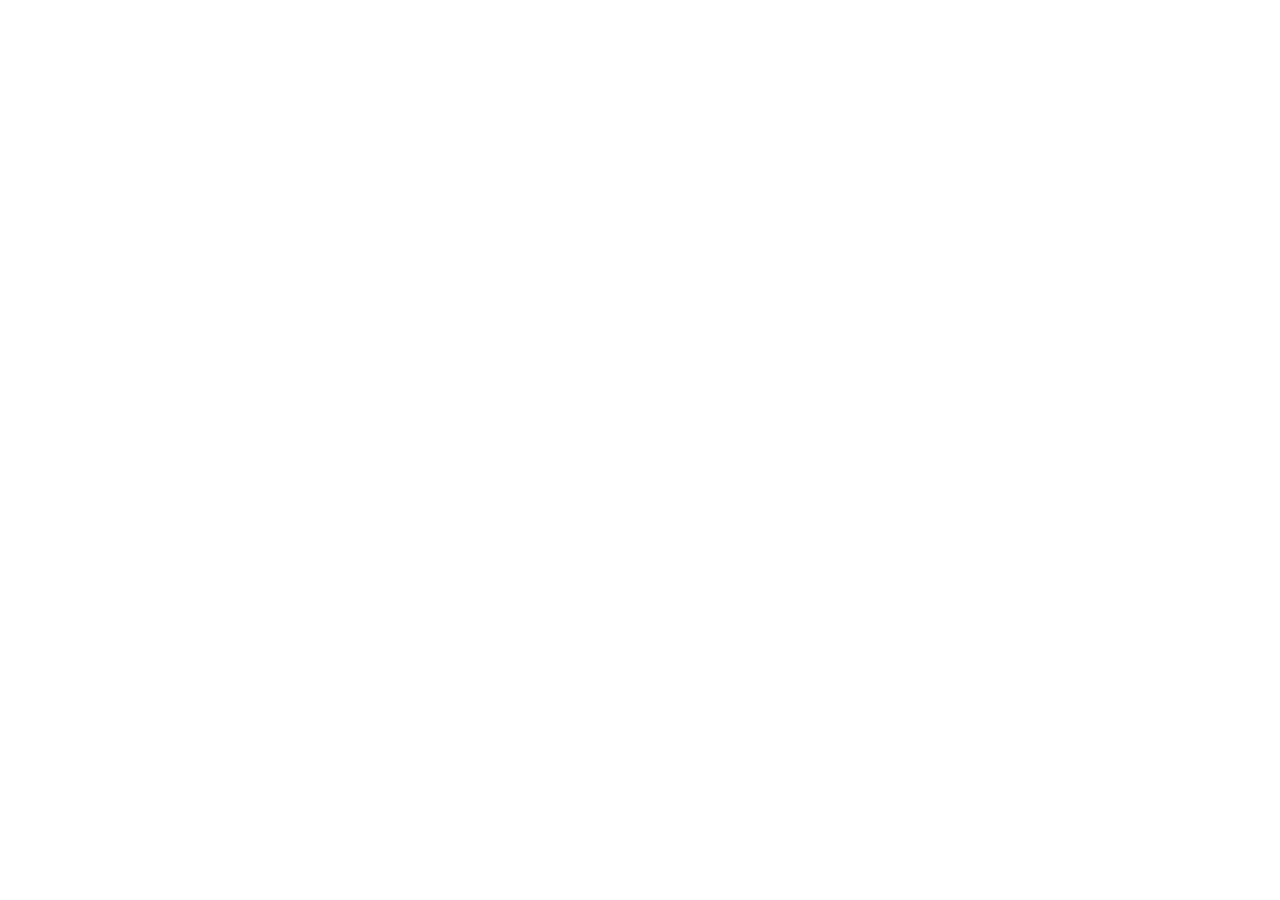
==== noelia-yoga/index.html @ b83758b2 "Estructura monorepo con proyecto Noelia Yoga" ====
<!doctype html>
<html lang="en">
  <head>
    <meta charset="UTF-8" />
    <link rel="icon" type="image/png" href="/logocompletonew.png" />
    <meta name="viewport" content="width=device-width, initial-scale=1.0" />
    <title>Noelia Yoga | Clases de Yoga y Yoga Oncológico en Leganés</title>
    <meta name="description" content="Descubre clases de Hatha, Kundalini, Vinyasa, Nidra, Yin Yoga, Restaurativo y Yoga Oncológico en Leganés, Getafe y Alcorcón. ¡Reserva hoy!" />
    <meta name="keywords" content="Hatha Yoga Leganés, Kundalini Yoga Leganés, Vinyasa Flow, Yoga Nidra, Yin Yoga, Yoga Restaurativo, Yoga Oncológico, Madrid Sur" />
    
    <meta property="og:title" content="Noelia Yoga | Yoga Múltiples Estilos y Yoga Oncológico en Leganés" />
    <meta property="og:description" content="Clases presenciales y a domicilio de Hatha, Kundalini, Vinyasa, Nidra, Yin y Restaurativo en Leganés, Getafe y Alcorcón." />
    <meta property="og:type" content="website" />
    
    <script type="application/ld+json">
    {
      "@context": "https://schema.org",
      "@type": "HealthAndBeautyBusiness",
      "name": "Noelia Yoga",
      "image": "/logocompletonew.png",
      "description": "Especialista en Yoga Oncológico y diversos estilos: Hatha, Kundalini, Vinyasa, Nidra, Yin y Yoga Restaurativo. Clases en Leganés, Getafe y Alcorcón.",
      "address": {
        "@type": "PostalAddress",
        "addressLocality": "Leganés",
        "addressRegion": "Madrid",
        "addressCountry": "ES"
      },
      "areaServed": ["Leganés", "Getafe", "Alcorcón", "Fuenlabrada", "Madrid Sur"],
      "email": "japmantkaur@gmail.com",
      "telephone": "+34633073841"
    }
    </script>
    <script type="module" crossorigin src="/assets/index-D1bxbr2c.js"></script>
    <link rel="stylesheet" crossorigin href="/assets/index-DEvZ_vQy.css">
  </head>
  <body>
    <div id="root"></div>
  </body>
</html>
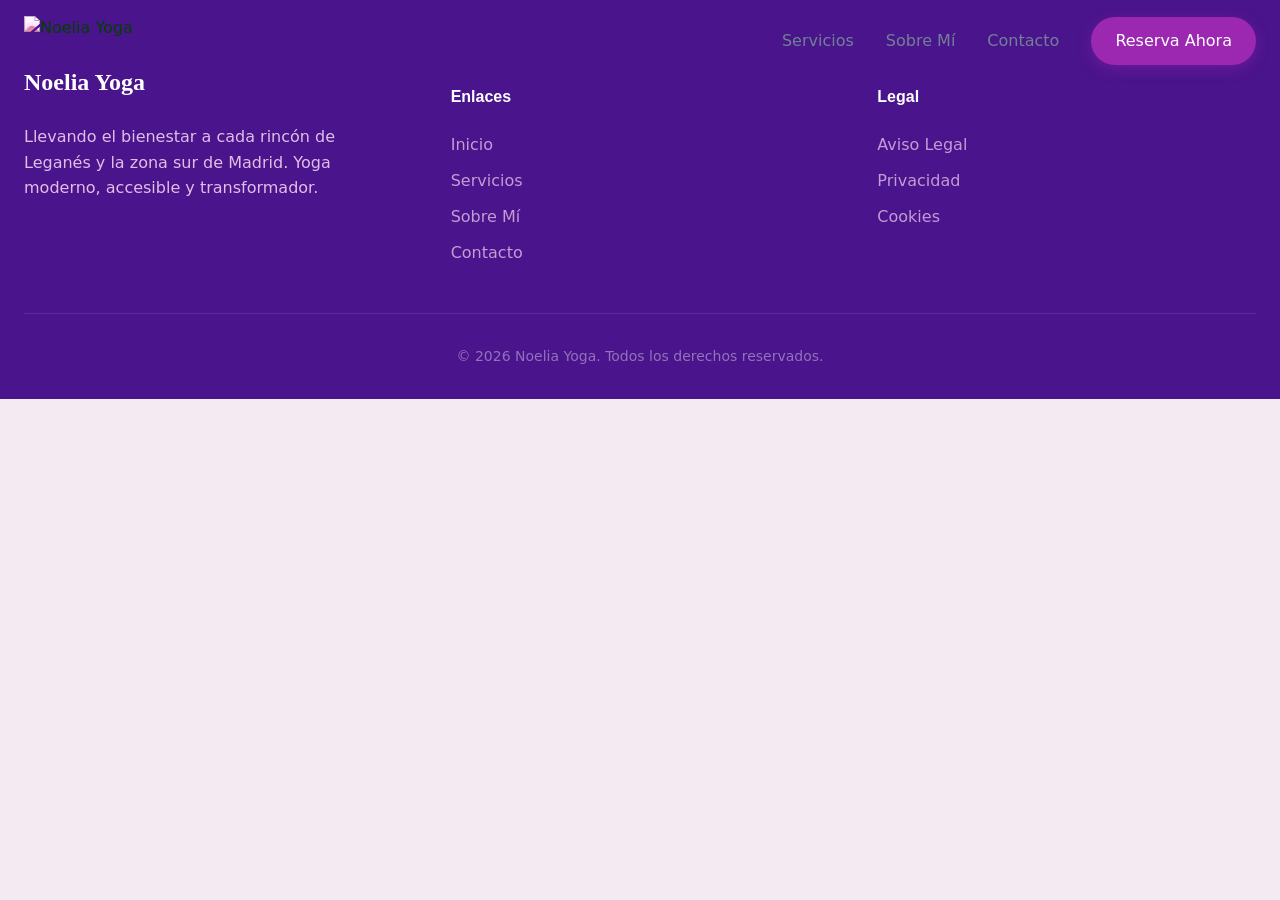
==== commit 1e82fc54: "Corregir rutas absolutas a relativas para GitHub Pages" ====
--- a/noelia-yoga/index.html
+++ b/noelia-yoga/index.html
@@ -2,7 +2,7 @@
 <html lang="en">
   <head>
     <meta charset="UTF-8" />
-    <link rel="icon" type="image/png" href="/logocompletonew.png" />
+    <link rel="icon" type="image/png" href="./logocompletonew.png" />
     <meta name="viewport" content="width=device-width, initial-scale=1.0" />
     <title>Noelia Yoga | Clases de Yoga y Yoga Oncológico en Leganés</title>
     <meta name="description" content="Descubre clases de Hatha, Kundalini, Vinyasa, Nidra, Yin Yoga, Restaurativo y Yoga Oncológico en Leganés, Getafe y Alcorcón. ¡Reserva hoy!" />
@@ -17,7 +17,7 @@
       "@context": "https://schema.org",
       "@type": "HealthAndBeautyBusiness",
       "name": "Noelia Yoga",
-      "image": "/logocompletonew.png",
+      "image": "./logocompletonew.png",
       "description": "Especialista en Yoga Oncológico y diversos estilos: Hatha, Kundalini, Vinyasa, Nidra, Yin y Yoga Restaurativo. Clases en Leganés, Getafe y Alcorcón.",
       "address": {
         "@type": "PostalAddress",
@@ -30,8 +30,8 @@
       "telephone": "+34633073841"
     }
     </script>
-    <script type="module" crossorigin src="/assets/index-D1bxbr2c.js"></script>
-    <link rel="stylesheet" crossorigin href="/assets/index-DEvZ_vQy.css">
+    <script type="module" crossorigin src="./assets/index-D1bxbr2c.js"></script>
+    <link rel="stylesheet" crossorigin href="./assets/index-DEvZ_vQy.css">
   </head>
   <body>
     <div id="root"></div>
--- a/noelia-yoga/assets/index-DEvZ_vQy.css
+++ b/noelia-yoga/assets/index-DEvZ_vQy.css
@@ -0,0 +1 @@
+:root{--primary-50: #F3E5F5;--primary-100: #E1BEE7;--primary-200: #CE93D8;--primary-300: #BA68C8;--primary-400: #AB47BC;--primary-500: #9C27B0;--primary-600: #8E24AA;--primary-700: #7B1FA2;--primary-800: #6A1B9A;--primary-900: #4A148C;--pastel-bg: #F3EAF2;--pastel-primary: #D8BFD8;--pastel-accent: #E6E6FA;--pastel-text-dark: #2D3748;--pastel-text-light: #718096;--bg-primary: var(--pastel-bg);--bg-secondary: #FFFFFF;--bg-glass: rgba(255, 255, 255, .7);--bg-glass-dark: rgba(255, 255, 255, .9);--text-primary: var(--pastel-text-dark);--text-secondary: var(--pastel-text-light);--shadow-sm: 0 1px 2px 0 rgba(0, 0, 0, .05);--shadow-md: 0 4px 6px -1px rgba(0, 0, 0, .1), 0 2px 4px -1px rgba(0, 0, 0, .06);--shadow-lg: 0 10px 15px -3px rgba(0, 0, 0, .1), 0 4px 6px -2px rgba(0, 0, 0, .05);font-family:Inter,system-ui,sans-serif;line-height:1.5;color:var(--text-primary);background-color:var(--bg-primary)}body{margin:0;min-height:100vh;scroll-behavior:smooth}html{scroll-behavior:smooth}*,*:before,*:after{box-sizing:border-box}h1,h2,h3{font-family:Playfair Display,serif;color:var(--primary-900);margin-top:0}.container{width:100%;max-width:1280px;margin:0 auto;padding:0 1.5rem}.btn-primary,.btn-secondary{display:inline-flex;align-items:center;justify-content:center;padding:.75rem 1.5rem;border-radius:9999px;font-weight:500;transition:all .3s ease;cursor:pointer;border:none;font-size:1rem}.btn-primary{background-color:var(--primary-500);color:#fff;box-shadow:0 4px 14px #9c27b063}.btn-primary:hover{background-color:var(--primary-600);transform:translateY(-1px);box-shadow:0 6px 20px #9c27b03b}.btn-secondary{background-color:#fff;color:var(--text-primary);border:1px solid var(--primary-100);box-shadow:var(--shadow-sm)}.btn-secondary:hover{background-color:var(--primary-50)}.btn-lg{padding:1rem 2rem;font-size:1.125rem}.navbar{position:fixed;top:0;left:0;right:0;z-index:1000;padding:1rem 0;transition:all .3s ease;background-color:transparent}.navbar.scrolled{background-color:#fffffff2;-webkit-backdrop-filter:blur(10px);backdrop-filter:blur(10px);padding:.75rem 0;box-shadow:var(--shadow-md)}.navbar-container{display:flex;justify-content:space-between;align-items:center}.logo{text-decoration:none;display:flex;align-items:center;gap:.5rem}.logo-wrapper{height:50px;width:auto;display:flex;align-items:center;justify-content:center}.logo-wrapper img{height:100%;width:auto;object-fit:contain}.theme-filter{filter:sepia(.5) hue-rotate(240deg) saturate(1.2);transition:all .3s ease}.theme-filter:hover{filter:none}.nav-links{display:flex;gap:2rem;align-items:center}.nav-link{color:var(--text-secondary);text-decoration:none;font-weight:500;transition:color .2s}.nav-link:hover{color:var(--primary-600)}.desktop-only{display:flex}.desktop-hidden,.mobile-menu{display:none}.hero-section{position:relative;min-height:100vh;display:flex;align-items:center;justify-content:center;overflow:hidden;padding-top:5rem;background-color:var(--pastel-bg)}.hero-container{display:grid;grid-template-columns:1fr;gap:3rem;align-items:center}@media(min-width:768px){.hero-container{grid-template-columns:1fr 1fr}}.hero-content{text-align:left;z-index:10}.badge{display:inline-block;padding:.25rem 1rem;background-color:var(--primary-100);color:var(--primary-800);border-radius:9999px;font-size:.875rem;font-weight:600;margin-bottom:1.5rem;letter-spacing:.05em;text-transform:uppercase}.hero-title{font-size:2.5rem;line-height:1.2;margin-bottom:1.5rem;font-weight:800}@media(min-width:768px){.hero-title{font-size:3.5rem}}.text-gradient{background:linear-gradient(to right,var(--primary-500),var(--primary-700));-webkit-background-clip:text;background-clip:text;-webkit-text-fill-color:transparent}.hero-subtitle{font-size:1.125rem;color:var(--text-secondary);margin-bottom:2rem;line-height:1.6}.hero-buttons{display:flex;gap:1rem}.bg-gradient-overlay{position:absolute;top:0;right:0;width:50%;height:100%;background:linear-gradient(to left,rgba(225,190,231,.2),transparent);pointer-events:none}.floating-shape{position:absolute;border-radius:50%;filter:blur(60px);background-color:var(--primary-200);opacity:.4;animation:float 8s ease-in-out infinite}.shape-1{width:300px;height:300px;top:-100px;left:-50px}.shape-2{width:250px;height:250px;bottom:50px;right:50px;animation-delay:2s}.services-section{padding:5rem 0;background-color:var(--bg-secondary)}.section-header{text-align:center;margin-bottom:4rem}.section-title{font-size:2.5rem;margin-bottom:1rem}.section-subtitle{color:var(--text-secondary);max-width:600px;margin:0 auto}.services-grid{display:grid;grid-template-columns:repeat(auto-fit,minmax(280px,1fr));gap:2rem}.flip-card{background-color:transparent;width:100%;height:400px;perspective:1000px;cursor:pointer}.flip-card-inner{position:relative;width:100%;height:100%;text-align:center;transition:transform .8s;transform-style:preserve-3d;box-shadow:var(--shadow-lg);border-radius:1.5rem}.flip-card:hover .flip-card-inner{transform:rotateY(180deg)}.flip-card-front,.flip-card-back{position:absolute;width:100%;height:100%;-webkit-backface-visibility:hidden;backface-visibility:hidden;border-radius:1.5rem;overflow:hidden}.flip-card-front{background-color:var(--white);color:#000}.service-image-placeholder{width:100%;height:100%;background:linear-gradient(135deg,var(--primary-100),var(--primary-50));display:flex;align-items:flex-end;justify-content:center;padding-bottom:2rem;position:relative}.service-title-front{font-size:1.25rem;font-weight:700;color:var(--primary-900);background:#ffffffe6;padding:.75rem 1rem;border-radius:.75rem;-webkit-backdrop-filter:blur(8px);backdrop-filter:blur(8px);position:absolute;bottom:1.5rem;left:1.5rem;right:1.5rem;text-align:center;z-index:10;box-shadow:0 4px 10px #0000001a;transition:all .3s ease;-webkit-backface-visibility:hidden;backface-visibility:hidden;transform:translateZ(1px)}.flip-card:hover .service-title-front{opacity:0;transform:translateY(-5px)}.flip-card-back{background:linear-gradient(to bottom right,var(--primary-500),var(--primary-700));color:#fff;transform:rotateY(180deg);display:flex;flex-direction:column;align-items:center;justify-content:center;padding:2rem}.glass-back{background:#ffffff1a;-webkit-backdrop-filter:blur(10px);backdrop-filter:blur(10px);padding:2rem;border-radius:1rem;border:1px solid rgba(255,255,255,.2);height:100%;width:100%;display:flex;flex-direction:column;justify-content:center;align-items:center;text-align:center}.service-title-back{font-size:1.5rem;margin-bottom:1rem;color:#fff}.service-desc{font-size:.95rem;margin-bottom:1.5rem;opacity:.9;line-height:1.6;max-width:90%;margin-left:auto;margin-right:auto}.tags{display:flex;gap:.5rem;flex-wrap:wrap;justify-content:center}.tag{background:#fff3;padding:.25rem .75rem;border-radius:99px;font-size:.75rem;text-transform:uppercase;letter-spacing:.05em}@keyframes float{0%,to{transform:translateY(0)}50%{transform:translateY(-20px)}}.animate-float{animation:float 6s ease-in-out infinite}.animate-float-slow{animation:float 8s ease-in-out infinite}.visual-card{width:300px;height:300px;position:relative;margin:0 auto}.visual-card-bg{position:absolute;inset:0;background:linear-gradient(135deg,var(--primary-300),var(--primary-100));border-radius:2rem;transform:rotate(6deg);opacity:.8}.visual-card-content{position:absolute;inset:0;background:#ffffff80;-webkit-backdrop-filter:blur(10px);backdrop-filter:blur(10px);border-radius:2rem;transform:rotate(-3deg);border:1px solid white;display:flex;flex-direction:column;justify-content:center;align-items:center;text-align:center;padding:2rem;box-shadow:var(--shadow-lg)}.visual-icon{font-size:4rem;margin-bottom:1rem}.visual-quote{font-family:Playfair Display,serif;font-style:italic;color:var(--text-primary)}.flex{display:flex}.items-center{align-items:center}.justify-center{justify-content:center}.gap-2{gap:.5rem}.w-auto{width:auto}.h-20{height:5rem}.h-full{height:100%}.object-contain{object-fit:contain}.object-cover{object-fit:cover}.overflow-hidden{overflow:hidden}.relative{position:relative}.absolute{position:absolute}.inset-0{inset:0}.p-0{padding:0}.group:hover .theme-filter{filter:none}@keyframes fadeInUp{0%{opacity:0;transform:translateY(20px)}to{opacity:1;transform:translateY(0)}}.animate-fade-in-up{animation:fadeInUp .8s ease-out forwards}@media(max-width:768px){.desktop-only{display:none}.desktop-hidden{display:block}.mobile-menu.open{display:flex;flex-direction:column;position:fixed;top:70px;left:0;right:0;background:#fff;padding:2rem;gap:1.5rem;box-shadow:var(--shadow-lg);z-index:999}}
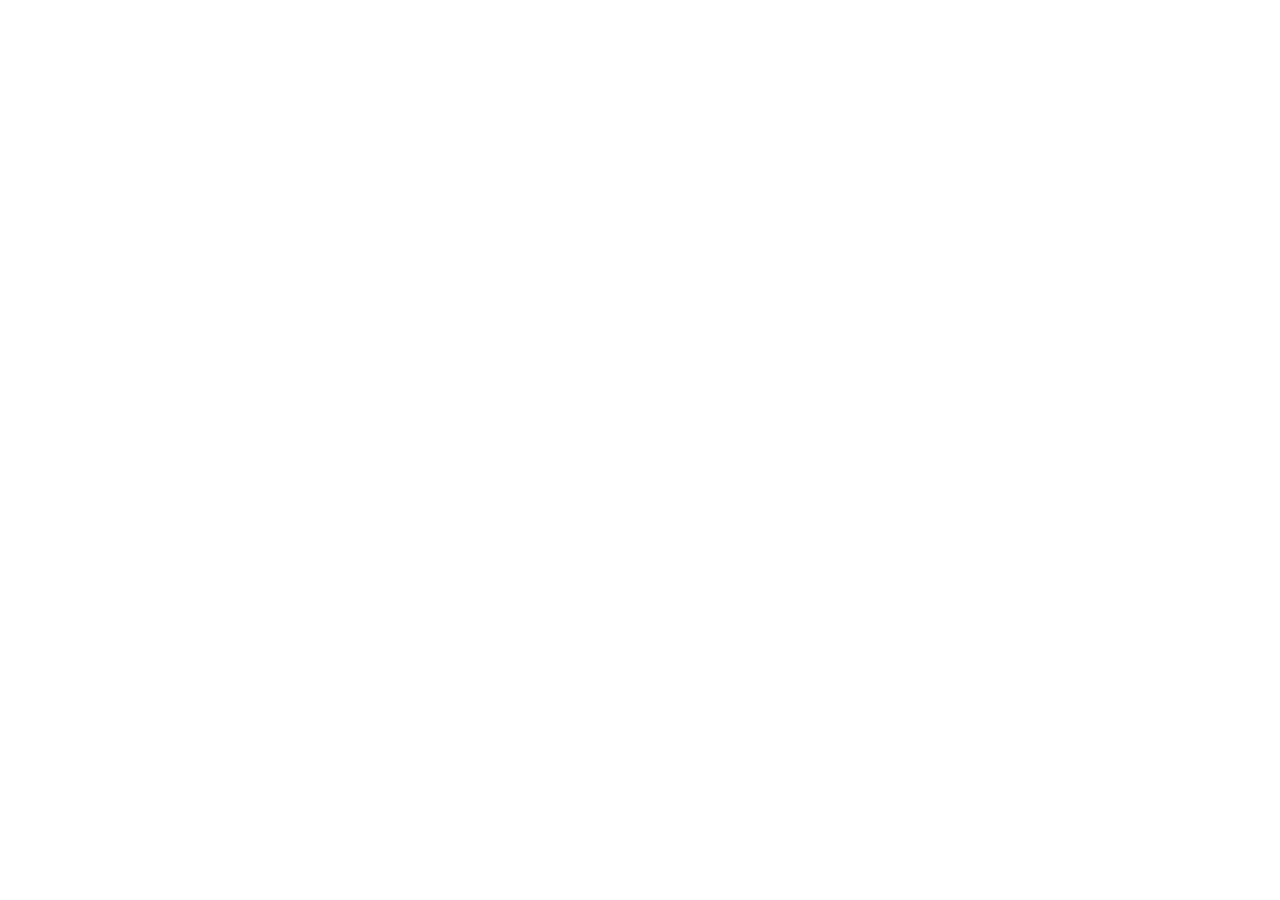
==== commit 2865d4f9: "Recompilar con base correcta para GitHub Pages subdirectorio" ====
--- a/noelia-yoga/index.html
+++ b/noelia-yoga/index.html
@@ -2,13 +2,13 @@
 <html lang="en">
   <head>
     <meta charset="UTF-8" />
-    <link rel="icon" type="image/png" href="./logocompletonew.png" />
+    <link rel="icon" type="image/png" href="/mis-proyectos-web/noelia-yoga/logocompletonew.png" />
     <meta name="viewport" content="width=device-width, initial-scale=1.0" />
-    <title>Noelia Yoga | Clases de Yoga y Yoga Oncológico en Leganés</title>
-    <meta name="description" content="Descubre clases de Hatha, Kundalini, Vinyasa, Nidra, Yin Yoga, Restaurativo y Yoga Oncológico en Leganés, Getafe y Alcorcón. ¡Reserva hoy!" />
-    <meta name="keywords" content="Hatha Yoga Leganés, Kundalini Yoga Leganés, Vinyasa Flow, Yoga Nidra, Yin Yoga, Yoga Restaurativo, Yoga Oncológico, Madrid Sur" />
+    <title>Noelia Yoga | Clases de Yoga, Pilates y Yoga Oncológico en Leganés</title>
+    <meta name="description" content="Descubre clases de Hatha, Kundalini, Vinyasa, Nidra, Yin Yoga, Restaurativo, Pilates y Yoga Oncológico en Leganés, Getafe y Alcorcón. ¡Reserva hoy!" />
+    <meta name="keywords" content="Hatha Yoga Leganés, Kundalini Yoga Leganés, Vinyasa Flow, Yoga Nidra, Yin Yoga, Yoga Restaurativo, Pilates, Yoga Oncológico, Madrid Sur" />
     
-    <meta property="og:title" content="Noelia Yoga | Yoga Múltiples Estilos y Yoga Oncológico en Leganés" />
+    <meta property="og:title" content="Noelia Yoga | Yoga Múltiples Estilos, Pilates y Yoga Oncológico en Leganés" />
     <meta property="og:description" content="Clases presenciales y a domicilio de Hatha, Kundalini, Vinyasa, Nidra, Yin y Restaurativo en Leganés, Getafe y Alcorcón." />
     <meta property="og:type" content="website" />
     
@@ -17,8 +17,8 @@
       "@context": "https://schema.org",
       "@type": "HealthAndBeautyBusiness",
       "name": "Noelia Yoga",
-      "image": "./logocompletonew.png",
-      "description": "Especialista en Yoga Oncológico y diversos estilos: Hatha, Kundalini, Vinyasa, Nidra, Yin y Yoga Restaurativo. Clases en Leganés, Getafe y Alcorcón.",
+      "image": "/logocompletonew.png",
+      "description": "Especialista en Pilates, Yoga Oncológico y diversos estilos: Hatha, Kundalini, Vinyasa, Nidra, Yin y Yoga Restaurativo. Clases en Leganés, Getafe y Alcorcón.",
       "address": {
         "@type": "PostalAddress",
         "addressLocality": "Leganés",
@@ -30,8 +30,8 @@
       "telephone": "+34633073841"
     }
     </script>
-    <script type="module" crossorigin src="./assets/index-D1bxbr2c.js"></script>
-    <link rel="stylesheet" crossorigin href="./assets/index-DEvZ_vQy.css">
+    <script type="module" crossorigin src="/mis-proyectos-web/noelia-yoga/assets/index-kkL0rKmw.js"></script>
+    <link rel="stylesheet" crossorigin href="/mis-proyectos-web/noelia-yoga/assets/index-DEvZ_vQy.css">
   </head>
   <body>
     <div id="root"></div>
